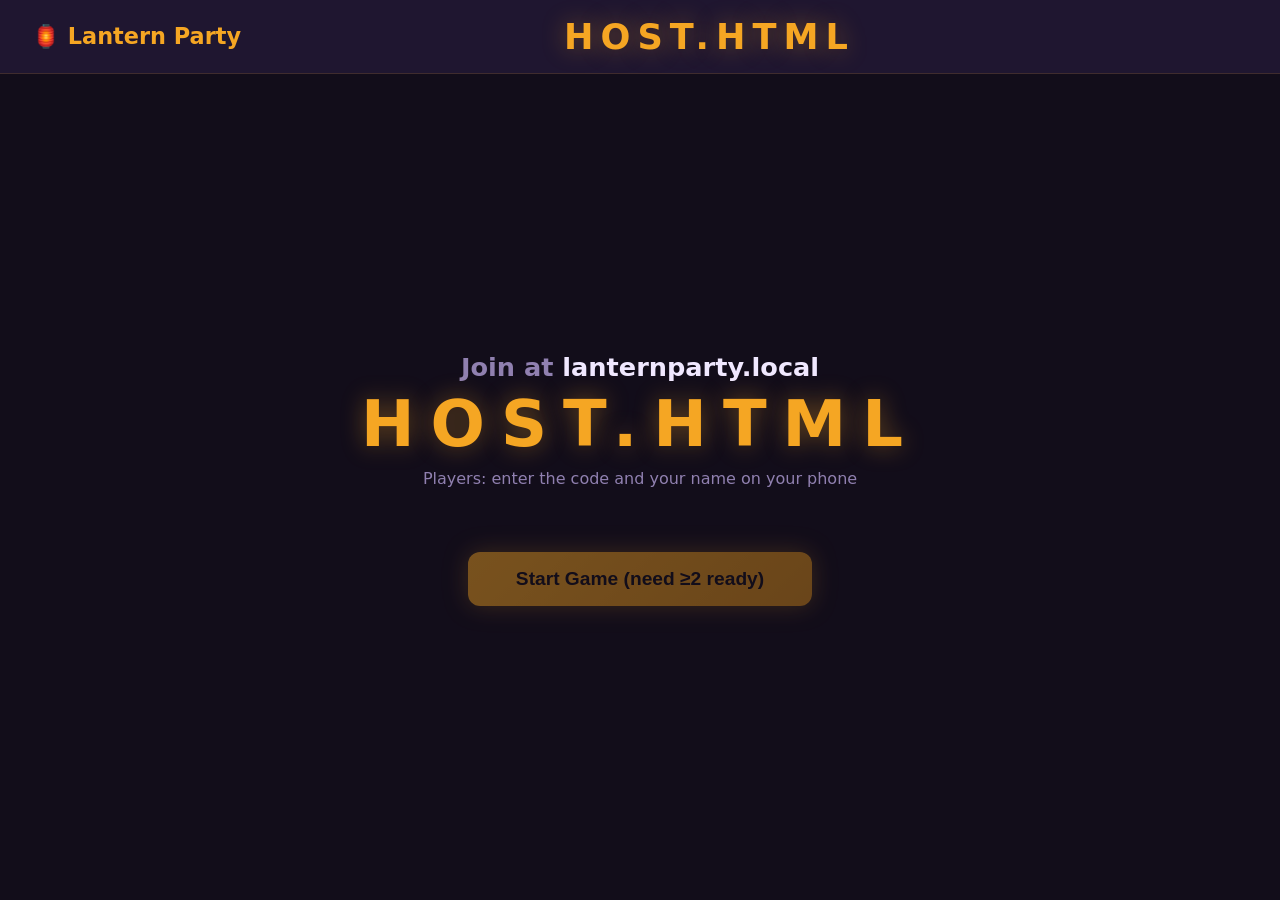
==== frontend/host.html @ 706e84ae "Build Lantern Party – complete Lampoon game web application - FastAPI backend with WebSocket real-ti" ====
<!DOCTYPE html>
<html lang="en">
<head>
  <meta charset="UTF-8" />
  <meta name="viewport" content="width=device-width, initial-scale=1.0" />
  <title>Lantern Party – Host 🏮</title>
  <style>
    *, *::before, *::after { box-sizing: border-box; margin: 0; padding: 0; }

    :root {
      --bg: #120d1a;
      --surface: #1f1630;
      --surface2: #2e2244;
      --primary: #f5a623;
      --primary-dark: #d4891a;
      --accent: #e8645a;
      --green: #52c97a;
      --text: #f0e8ff;
      --text-muted: #9080b0;
      --radius: 14px;
      --glow-gold: 0 0 24px rgba(245,166,35,0.4);
      --glow-green: 0 0 20px rgba(82,201,122,0.45);
    }

    body {
      background: var(--bg);
      color: var(--text);
      font-family: 'Segoe UI', system-ui, sans-serif;
      min-height: 100vh;
      display: flex;
      flex-direction: column;
    }

    /* ── Header ── */
    #top-bar {
      display: flex;
      align-items: center;
      justify-content: space-between;
      padding: 1rem 2rem;
      background: var(--surface);
      border-bottom: 1px solid rgba(245,166,35,0.15);
    }
    #top-bar .brand { font-size: 1.4rem; font-weight: 900; color: var(--primary); }
    #party-code-display {
      font-size: 2.2rem;
      font-weight: 900;
      letter-spacing: 0.2em;
      color: var(--primary);
      text-shadow: var(--glow-gold);
    }
    #timer-bar {
      font-size: 1.6rem;
      font-weight: 700;
      color: var(--text);
      min-width: 70px;
      text-align: right;
    }
    #timer-bar.urgent { color: var(--accent); }

    /* ── Main ── */
    #main {
      flex: 1;
      display: flex;
      flex-direction: column;
      align-items: center;
      justify-content: center;
      padding: 2rem 1.5rem;
    }

    /* ── Screens ── */
    .screen { width: 100%; max-width: 960px; display: none; }
    .screen.active { display: block; }

    /* Lobby */
    #lobby-screen h2 {
      text-align: center;
      font-size: 1.6rem;
      color: var(--text-muted);
      margin-bottom: 0.3rem;
    }
    .lobby-code {
      text-align: center;
      font-size: 4rem;
      font-weight: 900;
      letter-spacing: 0.25em;
      color: var(--primary);
      text-shadow: var(--glow-gold);
      margin-bottom: 0.5rem;
    }
    .lobby-hint {
      text-align: center;
      color: var(--text-muted);
      margin-bottom: 2rem;
      font-size: 1rem;
    }
    #player-grid {
      display: grid;
      grid-template-columns: repeat(auto-fill, minmax(150px, 1fr));
      gap: 1rem;
      margin-bottom: 2rem;
    }
    .player-chip {
      background: var(--surface);
      border: 1.5px solid rgba(255,255,255,0.08);
      border-radius: 10px;
      padding: 0.8rem 1rem;
      text-align: center;
      font-weight: 600;
      transition: border-color 0.3s;
    }
    .player-chip.ready {
      border-color: var(--green);
      box-shadow: var(--glow-green);
    }
    .player-chip .ready-tag {
      font-size: 0.7rem;
      color: var(--green);
      font-weight: 700;
      display: block;
      margin-top: 0.3rem;
    }
    .player-chip.not-ready .ready-tag { color: var(--text-muted); }
    #start-btn {
      display: block;
      margin: 0 auto;
      padding: 1rem 3rem;
      background: linear-gradient(135deg, var(--primary), var(--primary-dark));
      color: #120d1a;
      font-size: 1.2rem;
      font-weight: 800;
      border: none;
      border-radius: 12px;
      cursor: pointer;
      box-shadow: var(--glow-gold);
      transition: transform 0.1s, opacity 0.2s;
    }
    #start-btn:hover { transform: scale(1.03); }
    #start-btn:disabled { opacity: 0.45; cursor: default; transform: none; }

    /* Answering screen */
    #answering-screen { text-align: center; }
    #answering-screen h2 { font-size: 2rem; color: var(--primary); margin-bottom: 1rem; }
    .progress-text { font-size: 1.2rem; color: var(--text-muted); margin-bottom: 2rem; }
    .progress-bar-wrap {
      background: var(--surface2);
      border-radius: 100px;
      height: 18px;
      overflow: hidden;
      max-width: 500px;
      margin: 0 auto 2rem;
    }
    .progress-bar-fill {
      height: 100%;
      background: linear-gradient(90deg, var(--primary), var(--accent));
      border-radius: 100px;
      transition: width 0.4s;
    }
    .round-label {
      display: inline-block;
      padding: 0.4rem 1.2rem;
      background: rgba(245,166,35,0.12);
      border: 1px solid rgba(245,166,35,0.3);
      border-radius: 20px;
      color: var(--primary);
      font-weight: 700;
      font-size: 1rem;
      margin-bottom: 1.5rem;
    }

    /* Matchup / revealing screen */
    #revealing-screen { text-align: center; }
    .matchup-label {
      font-size: 0.95rem;
      color: var(--text-muted);
      margin-bottom: 0.5rem;
    }
    .matchup-prompt {
      font-size: clamp(1.3rem, 3vw, 2.1rem);
      font-weight: 700;
      color: var(--text);
      margin-bottom: 2rem;
      line-height: 1.3;
    }
    .answers-grid {
      display: grid;
      grid-template-columns: 1fr 1fr;
      gap: 1.5rem;
      margin-bottom: 2rem;
    }
    .answer-card {
      background: var(--surface);
      border: 2px solid rgba(255,255,255,0.08);
      border-radius: var(--radius);
      padding: 1.5rem;
      transition: border-color 0.3s, box-shadow 0.3s;
    }
    .answer-card.winner {
      border-color: var(--primary);
      box-shadow: var(--glow-gold);
    }
    .answer-card.loser { opacity: 0.6; }
    .answer-author {
      font-size: 0.85rem;
      color: var(--text-muted);
      font-weight: 600;
      text-transform: uppercase;
      letter-spacing: 0.05em;
      margin-bottom: 0.5rem;
    }
    .answer-text {
      font-size: 1.3rem;
      font-weight: 600;
      min-height: 2rem;
    }
    .vote-count {
      margin-top: 0.8rem;
      font-size: 1.6rem;
      font-weight: 900;
      color: var(--primary);
    }

    .special-banner {
      display: none;
      text-align: center;
      font-size: clamp(1.8rem, 5vw, 3.5rem);
      font-weight: 900;
      padding: 0.8rem;
      border-radius: 12px;
      margin-bottom: 1.5rem;
      animation: pop 0.4s ease;
    }
    .special-banner.show { display: block; }
    .special-banner.lampoon { color: #fff700; text-shadow: 0 0 30px #fff700; background: rgba(255,247,0,0.08); }
    .special-banner.super_lampoon { color: #ff9f43; text-shadow: 0 0 30px #ff9f43; background: rgba(255,159,67,0.08); }
    .special-banner.jinx { color: #a29bfe; text-shadow: 0 0 30px #a29bfe; background: rgba(162,155,254,0.08); }
    .special-banner.no_answer { color: var(--accent); background: rgba(232,100,90,0.08); }
    .special-banner.tie { color: var(--green); background: rgba(82,201,122,0.08); }

    @keyframes pop {
      0% { transform: scale(0.5); opacity: 0; }
      80% { transform: scale(1.07); }
      100% { transform: scale(1); opacity: 1; }
    }

    /* Scoreboard */
    #scores-screen { text-align: center; }
    #scores-screen h2 { font-size: 2rem; color: var(--primary); margin-bottom: 1.5rem; }
    .score-row {
      display: flex;
      align-items: center;
      background: var(--surface);
      border-radius: 10px;
      padding: 0.8rem 1.2rem;
      margin-bottom: 0.8rem;
      font-size: 1.1rem;
      font-weight: 600;
    }
    .score-rank { width: 40px; color: var(--text-muted); }
    .score-name { flex: 1; text-align: left; }
    .score-pts { color: var(--primary); font-weight: 800; font-size: 1.2rem; }

    /* Final round */
    #final-answering-screen, #final-revealing-screen { text-align: center; }
    #final-answering-screen h2, #final-revealing-screen h2 {
      font-size: 1.8rem; color: var(--accent); margin-bottom: 0.5rem;
    }
    .final-prompt-text {
      font-size: clamp(1.3rem, 3vw, 2rem);
      font-weight: 700;
      margin-bottom: 2rem;
      color: var(--text);
    }
    .final-answer-list { max-width: 600px; margin: 0 auto 2rem; }
    .final-answer-row {
      display: flex;
      align-items: flex-start;
      gap: 1rem;
      background: var(--surface);
      border-radius: 10px;
      padding: 1rem 1.2rem;
      margin-bottom: 0.8rem;
      text-align: left;
    }
    .final-answer-row .player-name { font-weight: 700; min-width: 100px; color: var(--primary); }
    .final-answer-row .answer-body { flex: 1; }
    .final-answer-row .vote-tally {
      font-weight: 800;
      color: var(--primary);
      min-width: 50px;
      text-align: right;
    }

    /* Game over */
    #game-over-screen { text-align: center; }
    #game-over-screen h2 {
      font-size: clamp(2rem, 6vw, 4rem);
      color: var(--primary);
      text-shadow: var(--glow-gold);
      margin-bottom: 0.5rem;
    }
    .winner-name {
      font-size: clamp(1.5rem, 4vw, 2.8rem);
      font-weight: 900;
      color: var(--green);
      text-shadow: var(--glow-green);
      margin-bottom: 2rem;
    }

    #next-btn {
      margin-top: 1.5rem;
      padding: 0.8rem 2.5rem;
      background: var(--surface2);
      color: var(--text);
      border: 1.5px solid rgba(245,166,35,0.3);
      border-radius: 10px;
      font-size: 1rem;
      font-weight: 700;
      cursor: pointer;
      transition: border-color 0.2s;
      display: none;
    }
    #next-btn:hover { border-color: var(--primary); }
    #next-btn.show { display: inline-block; }

    .conn-dot {
      width: 10px; height: 10px;
      border-radius: 50%;
      background: #888;
      display: inline-block;
      margin-right: 6px;
    }
    .conn-dot.ok { background: var(--green); }
  </style>
</head>
<body>

<div id="top-bar">
  <div class="brand">🏮 Lantern Party</div>
  <div id="party-code-display">----</div>
  <div id="timer-bar"></div>
</div>

<div id="main">

  <!-- Lobby -->
  <div id="lobby-screen" class="screen active">
    <h2>Join at <strong style="color:var(--text)">lanternparty.local</strong></h2>
    <div class="lobby-code" id="lobby-code">----</div>
    <p class="lobby-hint">Players: enter the code and your name on your phone</p>
    <div id="player-grid"></div>
    <button id="start-btn" disabled>Start Game (need ≥2 ready)</button>
    <div id="lobby-error" style="color:var(--accent);text-align:center;margin-top:1rem;"></div>
  </div>

  <!-- Answering -->
  <div id="answering-screen" class="screen">
    <div class="round-label" id="round-label">Round 1</div>
    <h2>Everyone is answering…</h2>
    <p class="progress-text" id="answers-progress">0 / 0 answers in</p>
    <div class="progress-bar-wrap">
      <div class="progress-bar-fill" id="answers-bar" style="width:0%"></div>
    </div>
  </div>

  <!-- Revealing matchup -->
  <div id="revealing-screen" class="screen">
    <p class="matchup-label" id="matchup-label">Matchup 1 of 1</p>
    <div class="matchup-prompt" id="matchup-prompt"></div>
    <div class="answers-grid">
      <div class="answer-card" id="card-a">
        <div class="answer-author" id="author-a">Player A</div>
        <div class="answer-text" id="answer-a">…</div>
        <div class="vote-count" id="votes-a">0 votes</div>
      </div>
      <div class="answer-card" id="card-b">
        <div class="answer-author" id="author-b">Player B</div>
        <div class="answer-text" id="answer-b">…</div>
        <div class="vote-count" id="votes-b">0 votes</div>
      </div>
    </div>
    <div class="special-banner" id="special-banner"></div>
    <button id="next-btn" class="show">Next →</button>
  </div>

  <!-- Scores -->
  <div id="scores-screen" class="screen">
    <h2 id="scores-title">Scoreboard</h2>
    <div id="scores-list" style="max-width:500px;margin:0 auto;"></div>
  </div>

  <!-- Final Answering -->
  <div id="final-answering-screen" class="screen">
    <div class="round-label" style="border-color:var(--accent);color:var(--accent);">⚡ Final Round</div>
    <h2>Final Question!</h2>
    <div class="final-prompt-text" id="final-prompt-host"></div>
    <p class="progress-text" id="final-answers-progress">0 / 0 answers in</p>
    <div class="progress-bar-wrap">
      <div class="progress-bar-fill" id="final-answers-bar" style="width:0%;background:linear-gradient(90deg,var(--accent),var(--primary))"></div>
    </div>
  </div>

  <!-- Final Revealing -->
  <div id="final-revealing-screen" class="screen">
    <div class="round-label" style="border-color:var(--accent);color:var(--accent);">⚡ Final Round – Voting</div>
    <div class="final-prompt-text" id="final-reveal-prompt"></div>
    <div class="final-answer-list" id="final-answer-list"></div>
  </div>

  <!-- Game Over -->
  <div id="game-over-screen" class="screen">
    <div style="font-size:4rem;">🏆</div>
    <h2>Game Over!</h2>
    <div class="winner-name" id="winner-display"></div>
    <div id="final-scores-list" style="max-width:500px;margin:0 auto;"></div>
  </div>

</div><!-- /main -->

<script>
  // ── Routing ────────────────────────────────────────────────────────────
  const partyCode = location.pathname.split('/').pop().toUpperCase();
  document.getElementById('party-code-display').textContent = partyCode;
  document.getElementById('lobby-code').textContent = partyCode;

  const wsUrl = `${location.protocol === 'https:' ? 'wss' : 'ws'}://${location.host}/ws/${partyCode}/host`;
  let ws;

  // ── WebSocket ─────────────────────────────────────────────────────────
  function connect() {
    ws = new WebSocket(wsUrl);
    ws.onopen = () => {
      document.querySelector('.conn-dot') && (document.querySelector('.conn-dot').className = 'conn-dot ok');
    };
    ws.onclose = () => { setTimeout(connect, 2000); };
    ws.onmessage = (e) => {
      try { handleMsg(JSON.parse(e.data)); } catch(_) {}
    };
  }
  connect();

  const startBtn = document.getElementById('start-btn');
  const nextBtn  = document.getElementById('next-btn');

  startBtn.addEventListener('click', () => {
    ws.send(JSON.stringify({ type: 'start_game', data: {} }));
  });
  nextBtn.addEventListener('click', () => {
    ws.send(JSON.stringify({ type: 'next', data: {} }));
  });

  // ── Screen management ─────────────────────────────────────────────────
  const screens = {
    lobby:            document.getElementById('lobby-screen'),
    answering:        document.getElementById('answering-screen'),
    revealing:        document.getElementById('revealing-screen'),
    scores:           document.getElementById('scores-screen'),
    final_answering:  document.getElementById('final-answering-screen'),
    final_revealing:  document.getElementById('final-revealing-screen'),
    game_over:        document.getElementById('game-over-screen'),
  };

  function showScreen(name) {
    Object.values(screens).forEach(s => s.classList.remove('active'));
    if (screens[name]) screens[name].classList.add('active');
  }

  // ── Message handler ───────────────────────────────────────────────────
  function handleMsg(msg) {
    const { type, data } = msg;

    if (type === 'lobby_state') {
      renderLobby(data);
    } else if (type === 'player_joined' || type === 'player_ready') {
      // Will be followed by lobby_state
    } else if (type === 'game_state') {
      renderGameState(data);
    } else if (type === 'timer') {
      updateTimer(data.seconds_remaining);
    } else if (type === 'matchup_start') {
      renderMatchupStart(data);
    } else if (type === 'vote_result') {
      renderVoteResult(data);
    } else if (type === 'scores') {
      renderScores(data);
    } else if (type === 'final_prompt') {
      renderFinalPrompt(data);
    } else if (type === 'final_reveal') {
      renderFinalReveal(data);
    } else if (type === 'game_over') {
      renderGameOver(data);
    } else if (type === 'error') {
      document.getElementById('lobby-error').textContent = data.message;
    }
  }

  // ── Lobby ─────────────────────────────────────────────────────────────
  function renderLobby(data) {
    showScreen('lobby');
    const grid = document.getElementById('player-grid');
    grid.innerHTML = '';
    (data.players || []).forEach(p => {
      const chip = document.createElement('div');
      chip.className = 'player-chip ' + (p.ready ? 'ready' : 'not-ready');
      chip.innerHTML = `<span>${escHtml(p.name)}</span><span class="ready-tag">${p.ready ? '✓ Ready' : 'Not ready'}</span>`;
      grid.appendChild(chip);
    });
    const readyCount = (data.players || []).filter(p => p.ready).length;
    startBtn.disabled = readyCount < 2;
    startBtn.textContent = readyCount < 2
      ? `Start Game (need ≥2 ready – ${readyCount} ready)`
      : `▶ Start Game (${readyCount} ready)`;
  }

  // ── Game state ────────────────────────────────────────────────────────
  function renderGameState(data) {
    if (!data.phase) return;
    document.getElementById('round-label').textContent =
      data.round_num === 2 ? 'Round 2' : 'Round 1';

    if (data.phase === 'lobby') { /* handled by lobby_state */ return; }

    if (data.phase === 'answering') {
      showScreen('answering');
      updateAnsweringProgress(data.answers_received || 0, data.answers_expected || 0);
    }
    if (data.phase === 'revealing') {
      showScreen('revealing');
      if (data.matchup) updateMatchupDisplay(data.matchup);
    }
    if (data.phase === 'final_answering') {
      showScreen('final_answering');
      document.getElementById('final-prompt-host').textContent = data.final_prompt || '';
      updateFinalProgress(data.answers_received || 0, data.answers_expected || 0);
    }
    if (data.phase === 'final_revealing') {
      showScreen('final_revealing');
      document.getElementById('final-reveal-prompt').textContent = data.final_prompt || '';
      if (data.final_answers) renderFinalAnswersLive(data.final_answers);
    }
    if (data.phase === 'game_over') {
      showScreen('game_over');
      if (data.final_scores) renderFinalScoresList(data.final_scores);
    }
    if (data.timer !== undefined) updateTimer(data.timer);
    if (data.scores) renderScoresBar(data.scores);
  }

  function updateAnsweringProgress(rec, exp) {
    document.getElementById('answers-progress').textContent = `${rec} / ${exp} answers in`;
    document.getElementById('answers-bar').style.width = exp > 0 ? `${Math.round(rec/exp*100)}%` : '0%';
  }

  function updateFinalProgress(rec, exp) {
    document.getElementById('final-answers-progress').textContent = `${rec} / ${exp} answers in`;
    document.getElementById('final-answers-bar').style.width = exp > 0 ? `${Math.round(rec/exp*100)}%` : '0%';
  }

  function updateMatchupDisplay(m) {
    document.getElementById('matchup-prompt').textContent = m.prompt || '';
    document.getElementById('author-a').textContent = m.player_a_name || 'Player A';
    document.getElementById('author-b').textContent = m.player_b_name || 'Player B';
    document.getElementById('answer-a').textContent = m.answer_a || '…';
    document.getElementById('answer-b').textContent = m.answer_b || '…';
    const va = m.votes_a || 0, vb = m.votes_b || 0;
    document.getElementById('votes-a').textContent = `${va} vote${va !== 1 ? 's' : ''}`;
    document.getElementById('votes-b').textContent = `${vb} vote${vb !== 1 ? 's' : ''}`;
    document.getElementById('matchup-label').textContent =
      `Matchup ${(m.matchup_index || 0) + 1} of ${m.matchup_total || 1}`;
  }

  // ── Matchup start ─────────────────────────────────────────────────────
  function renderMatchupStart(data) {
    showScreen('revealing');
    document.getElementById('matchup-prompt').textContent = data.prompt || '';
    document.getElementById('author-a').textContent = data.player_a_name || 'A';
    document.getElementById('author-b').textContent = data.player_b_name || 'B';
    document.getElementById('answer-a').textContent = data.answer_a || '(no answer)';
    document.getElementById('answer-b').textContent = data.answer_b || '(no answer)';
    document.getElementById('votes-a').textContent = '0 votes';
    document.getElementById('votes-b').textContent = '0 votes';
    document.getElementById('matchup-label').textContent =
      `Matchup ${(data.matchup_index || 0) + 1} of ${data.matchup_total || 1}`;
    ['card-a','card-b'].forEach(id => {
      document.getElementById(id).className = 'answer-card';
    });
    const banner = document.getElementById('special-banner');
    banner.className = 'special-banner';
    banner.textContent = '';
    nextBtn.classList.remove('show');
  }

  // ── Vote result ───────────────────────────────────────────────────────
  function renderVoteResult(data) {
    const va = data.votes_a || 0, vb = data.votes_b || 0;
    document.getElementById('votes-a').textContent = `${va} vote${va !== 1 ? 's' : ''} (+${data.points_a})`;
    document.getElementById('votes-b').textContent = `${vb} vote${vb !== 1 ? 's' : ''} (+${data.points_b})`;

    const cardA = document.getElementById('card-a');
    const cardB = document.getElementById('card-b');
    if (va > vb) { cardA.classList.add('winner'); cardB.classList.add('loser'); }
    else if (vb > va) { cardB.classList.add('winner'); cardA.classList.add('loser'); }
    else { cardA.classList.add('winner'); cardB.classList.add('winner'); }

    const banner = document.getElementById('special-banner');
    const specials = {
      lampoon: '🏮 LAMPOON!',
      super_lampoon: '🔥 SUPER LAMPOON!',
      jinx: '🔗 JINX – 0 points each!',
      no_answer: '😶 No answer – opponent wins big!',
      tie: '🤝 TIE – Both win!',
    };
    if (data.special && specials[data.special]) {
      banner.textContent = specials[data.special];
      banner.className = `special-banner show ${data.special}`;
    }
    nextBtn.classList.add('show');
  }

  // ── Scores ────────────────────────────────────────────────────────────
  function renderScores(data) {
    showScreen('scores');
    const list = document.getElementById('scores-list');
    list.innerHTML = '';
    (data.scores || []).forEach((s, i) => {
      const row = document.createElement('div');
      row.className = 'score-row';
      row.innerHTML = `<span class="score-rank">${i + 1}.</span><span class="score-name">${escHtml(s.name)}</span><span class="score-pts">${s.score} pts</span>`;
      list.appendChild(row);
    });
    document.getElementById('scores-title').textContent =
      data.round_complete ? `After Round ${data.round_num}` : 'Scoreboard';
  }

  function renderScoresBar(scores) {
    // Subtle live update; only if on scores screen
  }

  // ── Final prompt (host view) ──────────────────────────────────────────
  function renderFinalPrompt(data) {
    showScreen('final_answering');
    document.getElementById('final-prompt-host').textContent = data.prompt_text || '';
    if (data.answers) {
      renderFinalAnswersLive(data.answers);
    }
  }

  function renderFinalAnswersLive(answers) {
    const list = document.getElementById('final-answer-list');
    list.innerHTML = '';
    (answers || []).forEach(a => {
      const row = document.createElement('div');
      row.className = 'final-answer-row';
      row.innerHTML = `
        <span class="player-name">${escHtml(a.name)}</span>
        <span class="answer-body">${escHtml(a.answer || '…')}</span>
        <span class="vote-tally">${a.votes !== undefined ? a.votes + ' 🗳' : ''}</span>`;
      list.appendChild(row);
    });
  }

  // ── Final reveal ──────────────────────────────────────────────────────
  function renderFinalReveal(data) {
    showScreen('final_revealing');
    renderFinalAnswersLive(data.player_votes || []);
  }

  // ── Game Over ─────────────────────────────────────────────────────────
  function renderGameOver(data) {
    showScreen('game_over');
    const winners = data.winners || [];
    document.getElementById('winner-display').textContent =
      winners.length === 1 ? `🥇 ${winners[0]}` : `🥇 ${winners.join(' & ')}`;
    renderFinalScoresList(data.final_scores || []);
  }

  function renderFinalScoresList(scores) {
    const list = document.getElementById('final-scores-list');
    list.innerHTML = '';
    scores.forEach((s, i) => {
      const row = document.createElement('div');
      row.className = 'score-row';
      row.innerHTML = `<span class="score-rank">${i + 1}.</span><span class="score-name">${escHtml(s.name)}</span><span class="score-pts">${s.score} pts</span>`;
      list.appendChild(row);
    });
  }

  // ── Timer ─────────────────────────────────────────────────────────────
  let timerEl = document.getElementById('timer-bar');
  function updateTimer(sec) {
    if (sec === 0) { timerEl.textContent = ''; return; }
    timerEl.textContent = `⏱ ${sec}s`;
    timerEl.className = sec <= 10 ? 'urgent' : '';
  }

  // ── Helpers ───────────────────────────────────────────────────────────
  function escHtml(s) {
    return String(s)
      .replace(/&/g, '&amp;')
      .replace(/</g, '&lt;')
      .replace(/>/g, '&gt;')
      .replace(/"/g, '&quot;');
  }
</script>
</body>
</html>
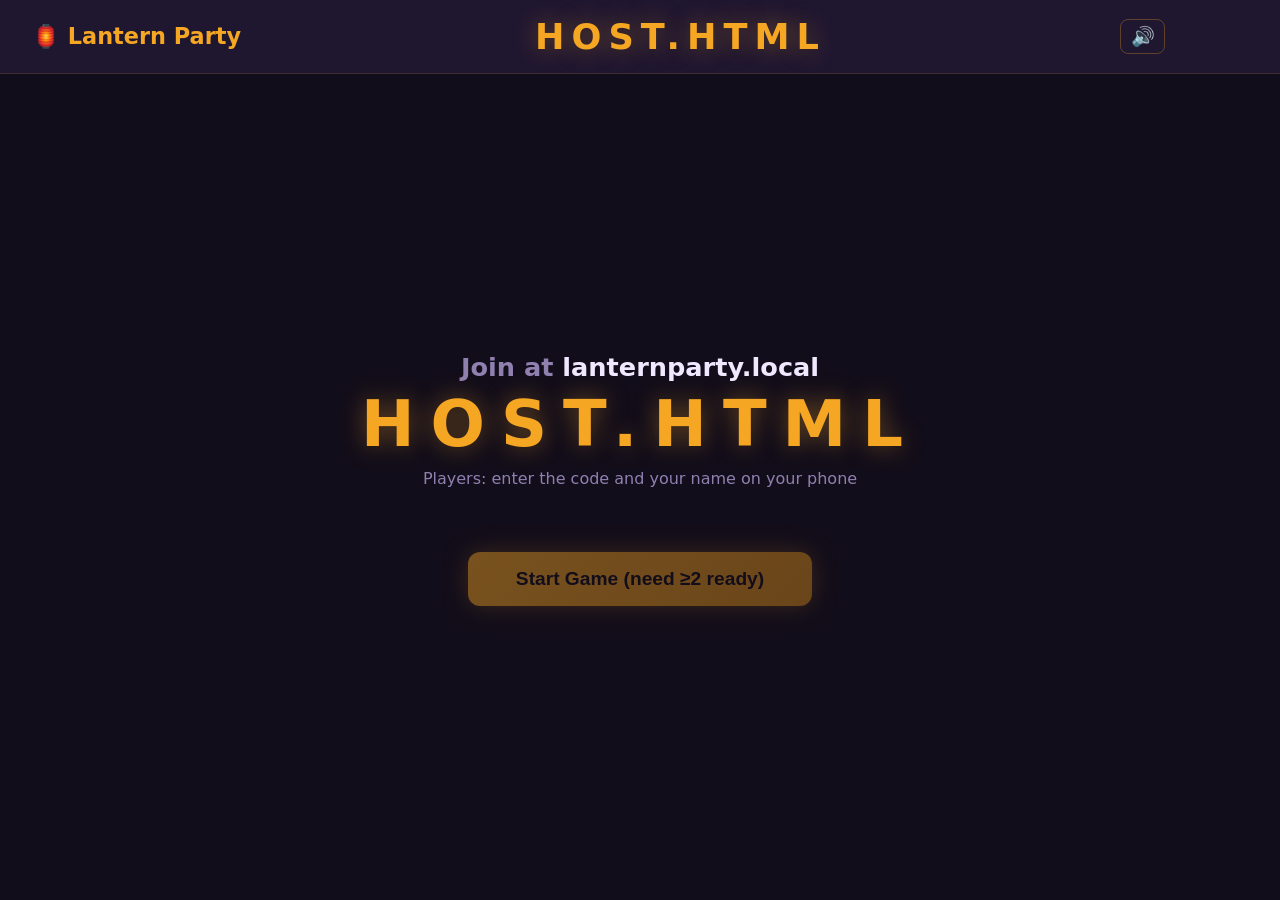
==== commit b24571d5: "feat: add TTS narration of voting prompt on host page with mute toggle Co-authored-by: qthequarterma" ====
--- a/frontend/host.html
+++ b/frontend/host.html
@@ -330,6 +330,19 @@
       margin-right: 6px;
     }
     .conn-dot.ok { background: var(--green); }
+
+    #tts-btn {
+      background: none;
+      border: 1.5px solid rgba(245,166,35,0.3);
+      border-radius: 8px;
+      color: var(--text-muted);
+      font-size: 1.2rem;
+      padding: 0.3rem 0.6rem;
+      cursor: pointer;
+      transition: border-color 0.2s, color 0.2s;
+    }
+    #tts-btn:hover { border-color: var(--primary); color: var(--primary); }
+    #tts-btn.muted { color: var(--accent); border-color: var(--accent); }
   </style>
 </head>
 <body>
@@ -337,7 +350,10 @@
 <div id="top-bar">
   <div class="brand">🏮 Lantern Party</div>
   <div id="party-code-display">----</div>
-  <div id="timer-bar"></div>
+  <div style="display:flex;align-items:center;gap:0.8rem;">
+    <button id="tts-btn" title="Toggle narration">🔊</button>
+    <div id="timer-bar"></div>
+  </div>
 </div>
 
 <div id="main">
@@ -571,7 +587,8 @@
   // ── Matchup start ─────────────────────────────────────────────────────
   function renderMatchupStart(data) {
     showScreen('revealing');
-    document.getElementById('matchup-prompt').textContent = data.prompt || '';
+    const promptText = data.prompt || '';
+    document.getElementById('matchup-prompt').textContent = promptText;
     document.getElementById('author-a').textContent = data.player_a_name || 'A';
     document.getElementById('author-b').textContent = data.player_b_name || 'B';
     document.getElementById('answer-a').textContent = data.answer_a || '(no answer)';
@@ -587,6 +604,7 @@
     banner.className = 'special-banner';
     banner.textContent = '';
     nextBtn.classList.remove('show');
+    speak(promptText);
   }
 
   // ── Vote result ───────────────────────────────────────────────────────
@@ -692,6 +710,25 @@
     timerEl.className = sec <= 10 ? 'urgent' : '';
   }
 
+  // ── Text-to-Speech ────────────────────────────────────────────────────
+  let ttsEnabled = true;
+  const ttsBtn = document.getElementById('tts-btn');
+  ttsBtn.addEventListener('click', () => {
+    ttsEnabled = !ttsEnabled;
+    ttsBtn.textContent = ttsEnabled ? '🔊' : '🔇';
+    ttsBtn.classList.toggle('muted', !ttsEnabled);
+    if (!ttsEnabled) window.speechSynthesis && window.speechSynthesis.cancel();
+  });
+
+  function speak(text) {
+    if (!ttsEnabled || !window.speechSynthesis || !text) return;
+    window.speechSynthesis.cancel();
+    const utt = new SpeechSynthesisUtterance(text);
+    utt.rate = 0.95;
+    utt.pitch = 1;
+    window.speechSynthesis.speak(utt);
+  }
+
   // ── Helpers ───────────────────────────────────────────────────────────
   function escHtml(s) {
     return String(s)
